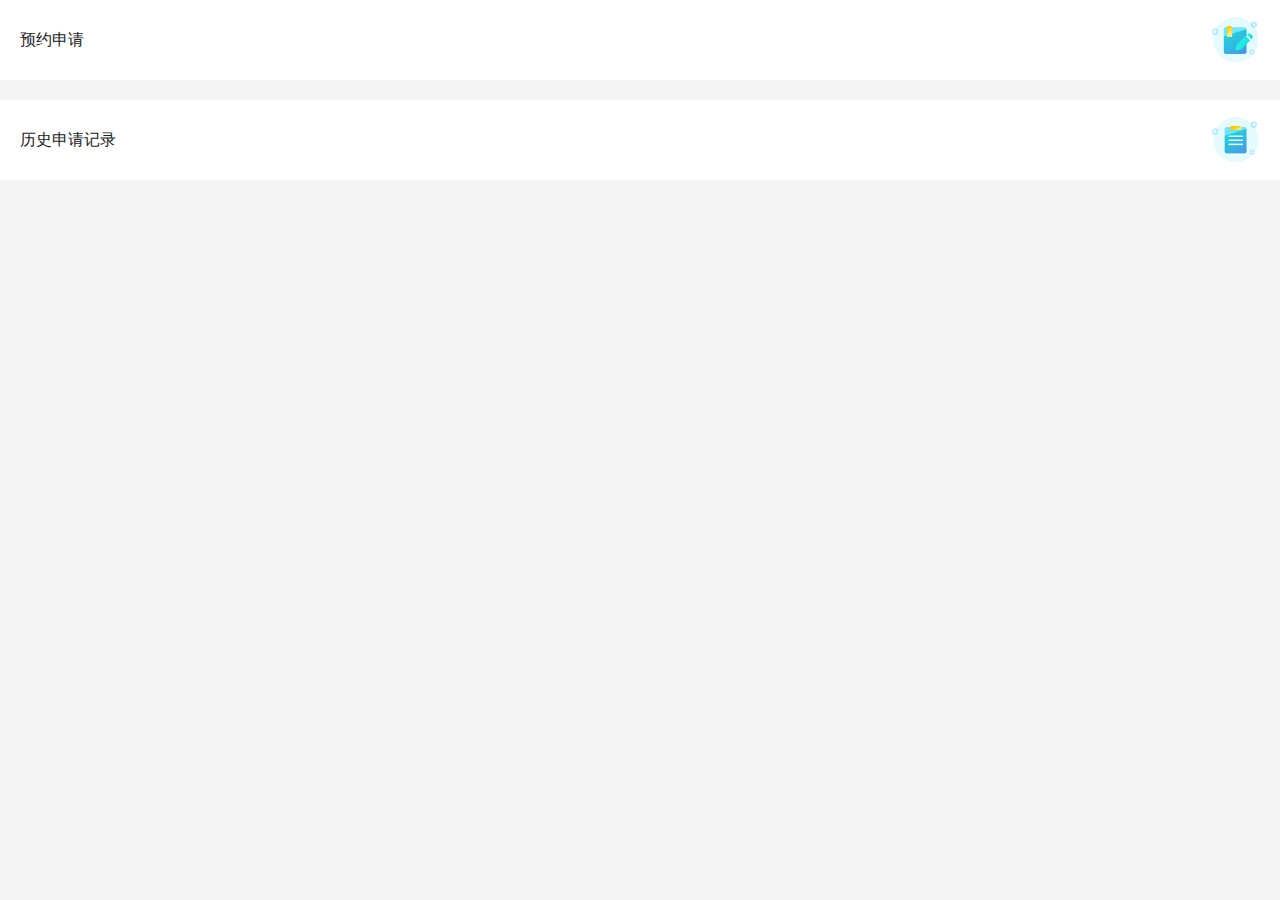
==== entranceGuard/applayList.html @ 7b8282a3 "first commit" ====
<!DOCTYPE html>
<html lang="en">
<head>
    <meta charset="utf-8">
    <meta http-equiv="X-UA-Compatible" content="IE=edge,chrome=1"/>
    <meta name="viewport" content="initial-scale=1, maximum-scale=1, minimum-scale=1, user-scalable=no">
    <meta name="apple-mobile-web-app-capable" content="yes"/>
    <link rel="stylesheet" type="text/css" href="./css/reset.css">
    <title>历史申请记录</title>
    <style>
        #home{
            background: #f4f4f4;
            font-family: "微软雅黑",PingFang SC, Microsoft YaHei UI, Microsoft YaHei, Arial, sans-serif;
            width:100%;
            height: 100vh;
            overflow: hidden;
        }
        .homeList{
            background: #fff;
            margin-bottom: 20px;
            padding: 15px 20px;
        }
        .homeList img{
            height: 50px;
            width:50px;
            display: inline-block;
            vertical-align: middle;
        }
        .homeList span{
            display: inline-block;
            vertical-align: middle;
            line-height: 50px;
            font-size: 16px;
            color: #232323;
        }
    </style>
    <script src="./js/jquery.min.js" type="text/javascript" charset="utf-8"></script>
</head>
<body>
<div id="home">

</div>
</body>
<script>
    $(function(){
        var  listdata = [
            {'name':'预约申请',icon:'./images/shenqing.png',router: './userinfo.html'},
            {'name':'历史申请记录',icon:'./images/liebiao.png',router: './applayList.html'}];
        var str = '';
        for(let item of listdata){
            str+='<div class="homeList flexBetween" onclick="goRouter(this)" data-router='+item.router+'><span>'+item.name+'</span><img src='+item.icon+'></div>'
        }
        $("#home").append($(str))
    })
    function goRouter(even){
        console.log($(even).attr("data-router"))
        window.location.href = $(even).attr("data-router")
    }
</script>
</html>
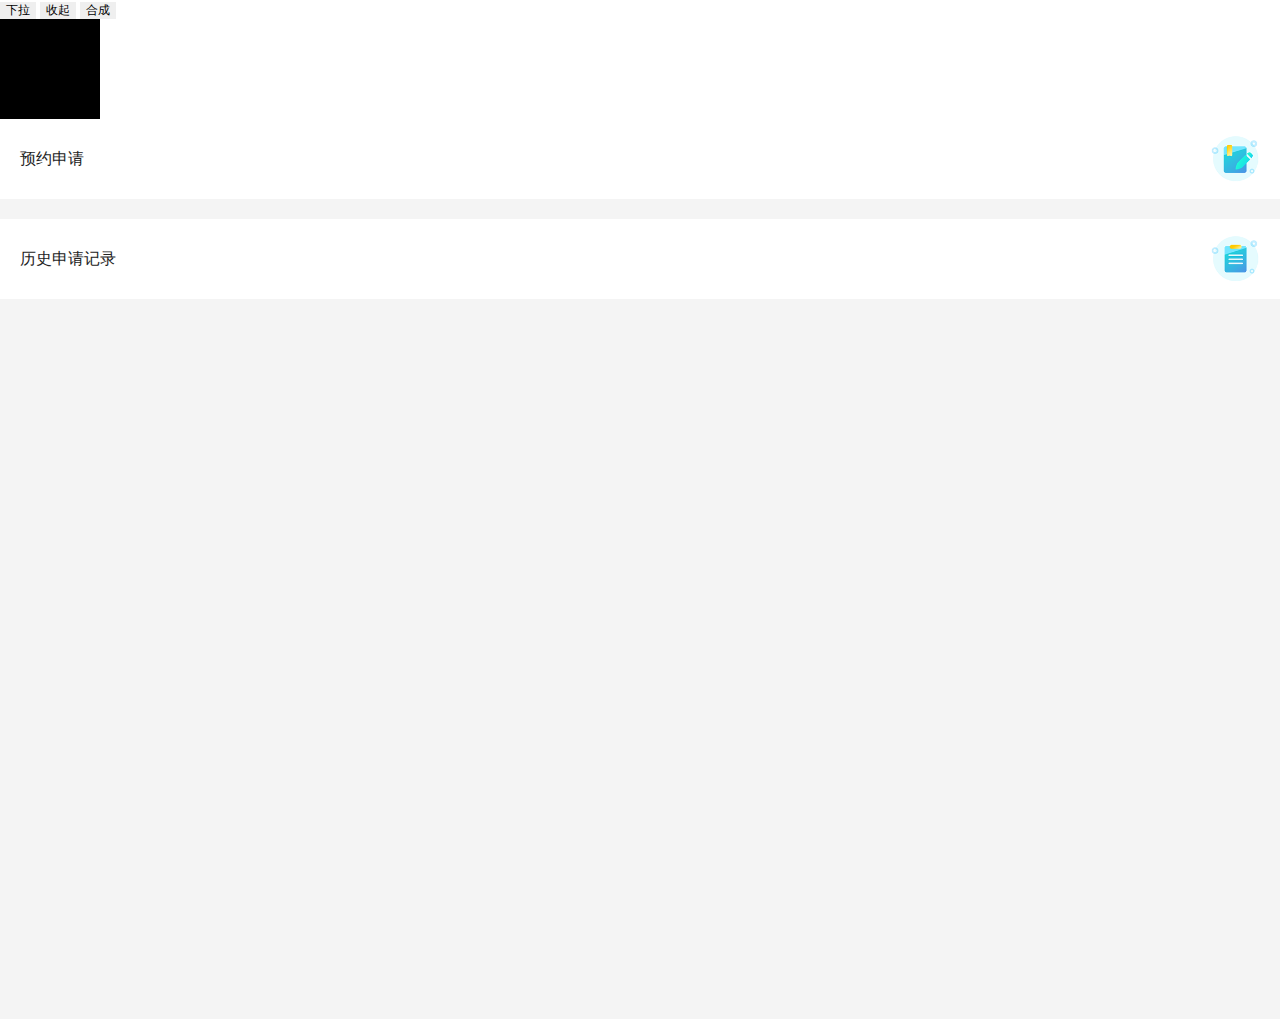
==== commit e80c8816: "fff" ====
--- a/entranceGuard/applayList.html
+++ b/entranceGuard/applayList.html
@@ -33,16 +33,53 @@
             font-size: 16px;
             color: #232323;
         }
+        #div1 {
+            width:100px; height:100px;
+            background-color:black;
+        }
     </style>
     <script src="./js/jquery.min.js" type="text/javascript" charset="utf-8"></script>
 </head>
 <body>
+<input type="button" id="btnSlideDown" value="下拉"/>
+<input type="button" id="btnSlideUp" value="收起"/>
+<input type="button" id="btnTotal" value="合成"/>
+<div id="div1"></div>
 <div id="home">
 
 </div>
+
+
 </body>
 <script>
+    $(function() {
+        //下拉按钮
+        $('#btnSlideDown').click(function(){
+            //$('#div1').slideDown();
+            $('#div1').slideDown(200);  //1000毫秒，表示动画下拉过程时间。
+        });
+
+        //收起按钮
+        $('#btnSlideUp').click(function(){
+            //$('#div1').slideUp();
+            $('#div1').slideUp(200);
+        });
+
+        //合成按钮
+        $('#btnTotal').click(function(){
+            //$('#div1').slideToggle();
+            $('#div1').slideToggle(1000);
+        });
+    });
+
+
+
+
+
     $(function(){
+
+
+
         var  listdata = [
             {'name':'预约申请',icon:'./images/shenqing.png',router: './userinfo.html'},
             {'name':'历史申请记录',icon:'./images/liebiao.png',router: './applayList.html'}];
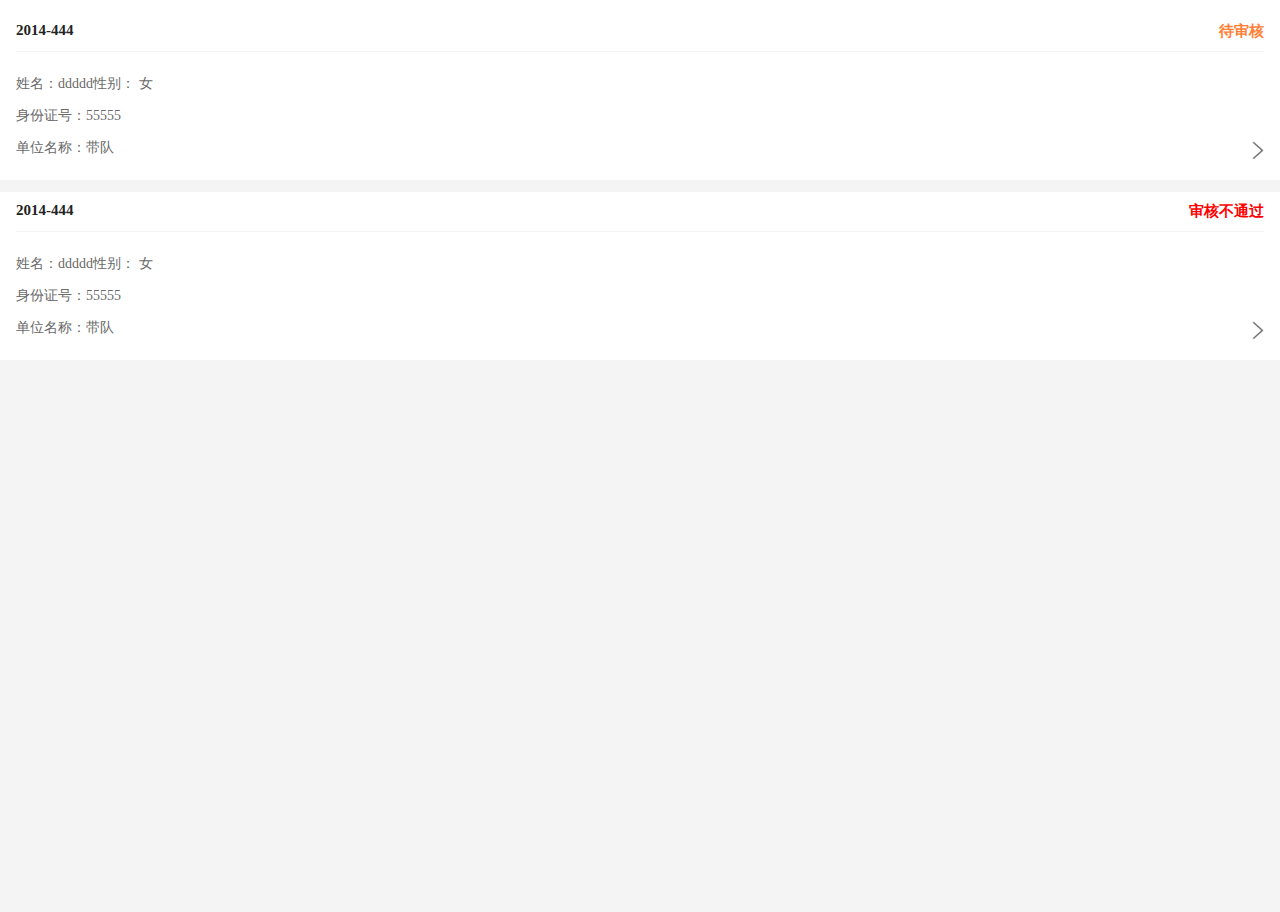
==== commit d271f51f: "fff" ====
--- a/entranceGuard/applayList.html
+++ b/entranceGuard/applayList.html
@@ -8,90 +8,232 @@
     <link rel="stylesheet" type="text/css" href="./css/reset.css">
     <title>历史申请记录</title>
     <style>
-        #home{
-            background: #f4f4f4;
-            font-family: "微软雅黑",PingFang SC, Microsoft YaHei UI, Microsoft YaHei, Arial, sans-serif;
-            width:100%;
-            height: 100vh;
-            overflow: hidden;
-        }
-        .homeList{
+        .listBox {
             background: #fff;
-            margin-bottom: 20px;
-            padding: 15px 20px;
-        }
-        .homeList img{
-            height: 50px;
-            width:50px;
+            padding: 0 16px;
+            margin: 12px 0;
+        }
+        .listTop {
+            padding: 10px 0;
+            border-bottom: 1px solid #f4f4f4;
+            font-weight: 600;
+            color: #232323;
+            font-size: 15px;
+        }
+        .nopass {
+            color: #f00;
+        }
+        .already {
+            color: #bbb;
+        }
+        .origin {
+            color: #FF7F35;
+        }
+        .green {
+            color: #2FB86C;
+        }
+        .blue {
+            color: #3186DB;
+        }
+        .listMiddle {
+            font-size: 15px;
+            padding: 16px 0;
+        }
+        .flexLeft {
+            display: flex;
+        }
+        .applayIcon {
+            vertical-align: middle;
+            height: 47px;
+            width: 47px;
+            padding-right: 6px;
+        }
+        .info {
+            line-height: 22px;
+            font-size: 14px;
+            color: #696969;
+        }
+        .infoText{
+            padding: 5px 0;
+        }
+        .flexRight {
+            /*line-height: 60px;*/
+            position: relative;
+        }
+        .godetail {
+            height: 18px;
+            width: 12px;
             display: inline-block;
             vertical-align: middle;
-        }
-        .homeList span{
+            position: absolute;
+            bottom: 5px;
+            right: 0;
+        }
+        .goSub {
+            position: absolute;
             display: inline-block;
-            vertical-align: middle;
-            line-height: 50px;
-            font-size: 16px;
-            color: #232323;
-        }
-        #div1 {
-            width:100px; height:100px;
-            background-color:black;
+            height: 30px;
+            width: 70px;
+            line-height: 30px;
+            text-align: center;
+            right: 0;
+            background: #096FD4;
+            color: #fff;
+            border-radius: 4px;
+            font-size: 14px;
+            top: 0;
         }
     </style>
     <script src="./js/jquery.min.js" type="text/javascript" charset="utf-8"></script>
+    <script src="./js/commen.js" type="text/javascript" charset="utf-8"></script>
 </head>
 <body>
-<input type="button" id="btnSlideDown" value="下拉"/>
-<input type="button" id="btnSlideUp" value="收起"/>
-<input type="button" id="btnTotal" value="合成"/>
-<div id="div1"></div>
-<div id="home">
+<div style="background: #f4f4f4;min-height:100vh;">
+    <div class="scroll" style="display:block">
 
+    </div>
+    <div class="nodataBox" style="display:none;margin: 0 auto;padding-top: 100px;text-align: center;color: #f00;font-weight: 600;font-size: 18px;">
+        您还没有申请记录
+    </div>
 </div>
-
-
 </body>
 <script>
-    $(function() {
-        //下拉按钮
-        $('#btnSlideDown').click(function(){
-            //$('#div1').slideDown();
-            $('#div1').slideDown(200);  //1000毫秒，表示动画下拉过程时间。
+    var phone = '';
+    $(function(){
+        if(localStorage.getItem('phone')){
+            phone = localStorage.getItem('phone');
+        }
+        getDataList();
+    })
+    function getDataList() {
+        var listdata = [{
+            auditStatus: 1,
+            applyTime: '2014-444',
+            applyNum:999999,
+            sex: '女',
+            name:'ddddd',
+            companyName: '带队',
+            cardNum: '55555'
+        },
+            {
+                auditStatus: 2,
+                applyTime: '2014-444',
+                applyNum:999999,
+                sex: '女',
+                name:'ddddd',
+                companyName: '带队',
+                cardNum: '55555'
+            }]
+        var str = '';
+        for(var i = 0;i< listdata.length;i++) {
+            if (listdata[i].auditStatus == 1) {
+                listdata[i].audit = '待审核';
+                listdata[i].className = 'origin';
+            }
+            if (listdata[i].auditStatus == 2) {
+                listdata[i].audit = '审核不通过';
+                listdata[i].className = 'nopass';
+            }
+            if (listdata[i].auditStatus == 3) {
+                listdata[i].audit = '审核通过';
+                listdata[i].className = 'already';
+            }
+            str += ' <div class="listBox">' +
+                '<div class="flexBetween listTop"> ' +
+                '<span>' + listdata[i].applyTime + '</span><span class="applyStatus '+ listdata[i].className +'">' + listdata[i].audit + '</span>' +
+                '</div>' +
+                '<div class="listMiddle flexBetween"' +
+                'onclick="goDetail(' + listdata[i].applyNum + ')">' +
+                '<div class="flexLeft">' +
+                '<div class="info">' +
+                '<div class="flexBetween infoText">' +
+                '<p>姓名：' + listdata[i].name + '</p>' +
+                ' <span >性别： ' + listdata[i].sex + '</span>' +
+                '</div>' +
+                '<p class="idCard infoText" >身份证号：' + listdata[i].cardNum + '</p>' +
+                '<p class="companyName infoText">单位名称：' + listdata[i].companyName +
+                '</p>' +
+                '</div>' +
+                '</div>' +
+                '<div class="flexRight">' +
+                '<img class="godetail" src="./images/right.png">' +
+                '</div>' +
+                '</div>' +
+                '</div>'
+        }
+            $('.scroll').append($(str));
+        var data = {
+            phoneNum: phone
+        }
+        data = JSON.stringify(data);
+        $.ajax({
+            url: ajaxUrl + 'getApplyList',
+            timeout: 3000,
+            type: 'post',
+            contentType: 'application/json;charset=utf-8',
+            dataType: "json",
+            data:data,
+            success: function(response) {
+                if(response.rescode == 200){
+                    var listdata = response.data.applyList;
+                    if (response.data.applyList.length != 0) {
+                        $(".nodataBox").css({'display':'none'});
+                        $(".scroll").css({'display':'block'});
+                        var str = '';
+                        for(var i = 0;i< listdata.length;i++){
+                            if(listdata[i].auditStatus == 1){
+                                listdata[i].audit = '待审核'
+                            }
+                            if(listdata[i].auditStatus == 2){
+                                listdata[i].audit = '审核不通过'
+                            }
+                            if(listdata[i].auditStatus == 3){
+                                listdata[i].audit = '审核通过'
+                            }
+                            str+=' <div class="listBox">' +
+                                '<div class="flexBetween listTop"> ' +
+                                '<span>'+listdata[i].applyTime+'</span><span class="applyStatus origin">'+listdata[i].audit+'</span>' +
+                                '</div>' +
+                                '<div class="listMiddle flexBetween"' +
+                                'onclick="goDetail('+listdata[i].applyNum+')">' +
+                                '<div class="flexLeft">' +
+                                '<div class="info">' +
+                                '<div class="flexBetween infoText">' +
+                                '<p>姓名：'+listdata[i].name+'</p>' +
+                                ' <span >性别： '+listdata[i].sex+'</span>' +
+                                '</div>' +
+                                '<p class="idCard infoText" >身份证号：'+listdata[i].cardNum+'</p>' +
+                                '<p class="companyName infoText">单位名称：'+listdata[i].companyName+
+                                '</p>' +
+                                '</div>' +
+                                '</div>' +
+                                '<div class="flexRight">' +
+                                '<img class="godetail" src="./images/right.png">' +
+                                '</div>' +
+                                '</div>' +
+                                '</div>'
+                            $('.scroll').append($(str));
+                        }
+                    }
+                    if (listdata.length == 0 ) {
+                        $(".nodataBox").css({'display':'block'});
+                        $(".scroll").css({'display':'none'})
+                    }
+                }else{
+                    $(".nodataBox").css({'display':'block'});
+                    $(".scroll").css({'display':'none'})
+                    tanwin(response.data.resdes)
+                }
+            },
+            error: function(XMLHttpRequest, textStatus, errorThrown) {
+            },
+            complete : function(XMLHttpRequest,status){ //请求完成后最终执行参数
+            }
         });
+    }
+    function goDetail(applyNum){
+        window.location.href = './applyDetail.html?'+applyNum;
+    }
 
-        //收起按钮
-        $('#btnSlideUp').click(function(){
-            //$('#div1').slideUp();
-            $('#div1').slideUp(200);
-        });
-
-        //合成按钮
-        $('#btnTotal').click(function(){
-            //$('#div1').slideToggle();
-            $('#div1').slideToggle(1000);
-        });
-    });
-
-
-
-
-
-    $(function(){
-
-
-
-        var  listdata = [
-            {'name':'预约申请',icon:'./images/shenqing.png',router: './userinfo.html'},
-            {'name':'历史申请记录',icon:'./images/liebiao.png',router: './applayList.html'}];
-        var str = '';
-        for(let item of listdata){
-            str+='<div class="homeList flexBetween" onclick="goRouter(this)" data-router='+item.router+'><span>'+item.name+'</span><img src='+item.icon+'></div>'
-        }
-        $("#home").append($(str))
-    })
-    function goRouter(even){
-        console.log($(even).attr("data-router"))
-        window.location.href = $(even).attr("data-router")
-    }
 </script>
 </html>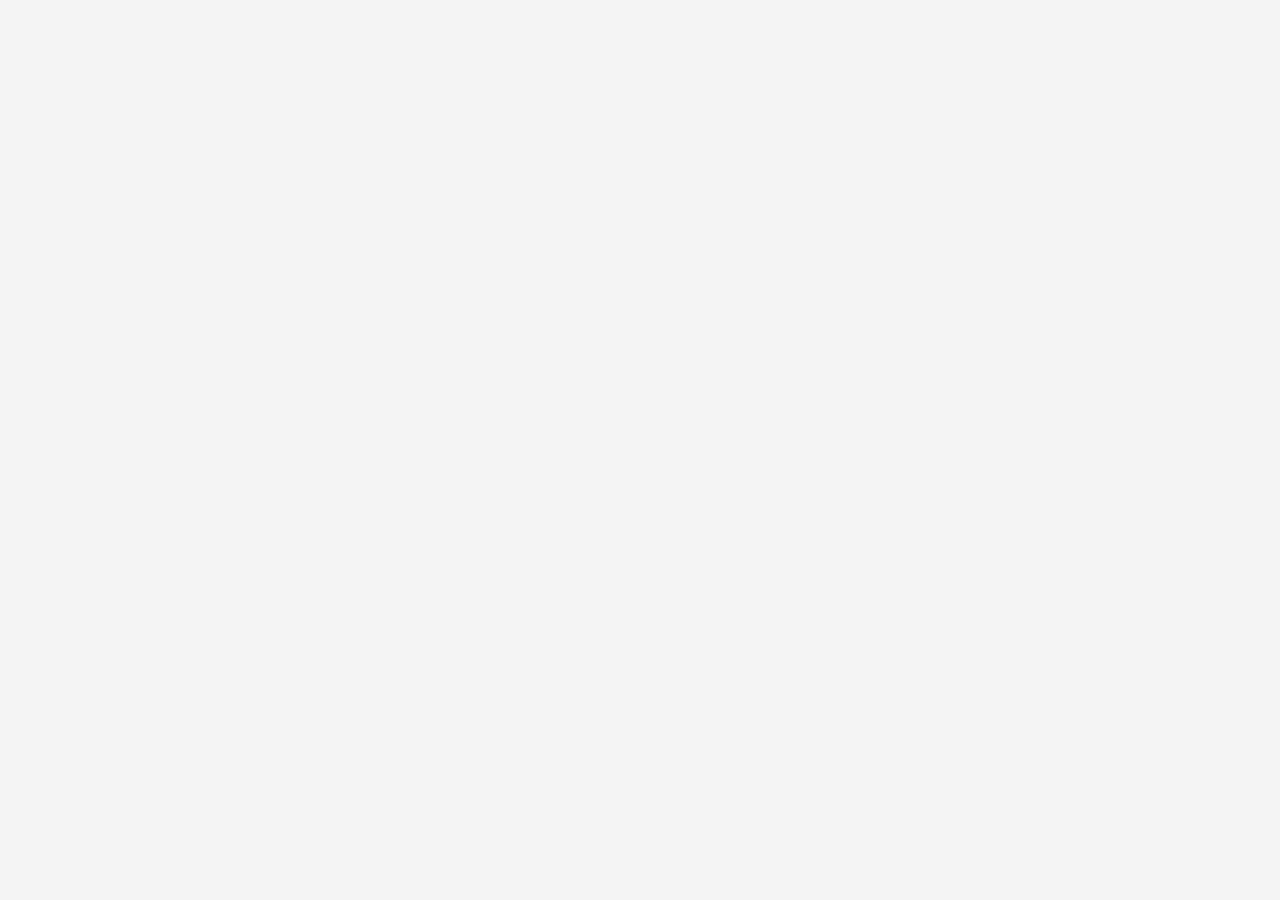
==== commit e89398df: "ff" ====
--- a/entranceGuard/applayList.html
+++ b/entranceGuard/applayList.html
@@ -106,64 +106,9 @@
         getDataList();
     })
     function getDataList() {
-        var listdata = [{
-            auditStatus: 1,
-            applyTime: '2014-444',
-            applyNum:999999,
-            sex: '女',
-            name:'ddddd',
-            companyName: '带队',
-            cardNum: '55555'
-        },
-            {
-                auditStatus: 2,
-                applyTime: '2014-444',
-                applyNum:999999,
-                sex: '女',
-                name:'ddddd',
-                companyName: '带队',
-                cardNum: '55555'
-            }]
-        var str = '';
-        for(var i = 0;i< listdata.length;i++) {
-            if (listdata[i].auditStatus == 1) {
-                listdata[i].audit = '待审核';
-                listdata[i].className = 'origin';
-            }
-            if (listdata[i].auditStatus == 2) {
-                listdata[i].audit = '审核不通过';
-                listdata[i].className = 'nopass';
-            }
-            if (listdata[i].auditStatus == 3) {
-                listdata[i].audit = '审核通过';
-                listdata[i].className = 'already';
-            }
-            str += ' <div class="listBox">' +
-                '<div class="flexBetween listTop"> ' +
-                '<span>' + listdata[i].applyTime + '</span><span class="applyStatus '+ listdata[i].className +'">' + listdata[i].audit + '</span>' +
-                '</div>' +
-                '<div class="listMiddle flexBetween"' +
-                'onclick="goDetail(' + listdata[i].applyNum + ')">' +
-                '<div class="flexLeft">' +
-                '<div class="info">' +
-                '<div class="flexBetween infoText">' +
-                '<p>姓名：' + listdata[i].name + '</p>' +
-                ' <span >性别： ' + listdata[i].sex + '</span>' +
-                '</div>' +
-                '<p class="idCard infoText" >身份证号：' + listdata[i].cardNum + '</p>' +
-                '<p class="companyName infoText">单位名称：' + listdata[i].companyName +
-                '</p>' +
-                '</div>' +
-                '</div>' +
-                '<div class="flexRight">' +
-                '<img class="godetail" src="./images/right.png">' +
-                '</div>' +
-                '</div>' +
-                '</div>'
-        }
-            $('.scroll').append($(str));
+        $('.scroll').html('');
         var data = {
-            phoneNum: phone
+            phoneNum: 17666143833
         }
         data = JSON.stringify(data);
         $.ajax({
@@ -175,12 +120,14 @@
             data:data,
             success: function(response) {
                 if(response.rescode == 200){
-                    var listdata = response.data.applyList;
-                    if (response.data.applyList.length != 0) {
+                    var listdata = response.applyList;
+                    console.log(listdata.length)
+                    if (response.applyList.length != 0) {
                         $(".nodataBox").css({'display':'none'});
                         $(".scroll").css({'display':'block'});
                         var str = '';
                         for(var i = 0;i< listdata.length;i++){
+                            console.log(listdata)
                             if(listdata[i].auditStatus == 1){
                                 listdata[i].audit = '待审核'
                             }
@@ -194,8 +141,7 @@
                                 '<div class="flexBetween listTop"> ' +
                                 '<span>'+listdata[i].applyTime+'</span><span class="applyStatus origin">'+listdata[i].audit+'</span>' +
                                 '</div>' +
-                                '<div class="listMiddle flexBetween"' +
-                                'onclick="goDetail('+listdata[i].applyNum+')">' +
+                                '<div class="listMiddle flexBetween" onclick=goDetail("'+listdata[i].applyNum+'")>' +
                                 '<div class="flexLeft">' +
                                 '<div class="info">' +
                                 '<div class="flexBetween infoText">' +
@@ -212,8 +158,8 @@
                                 '</div>' +
                                 '</div>' +
                                 '</div>'
-                            $('.scroll').append($(str));
                         }
+                        $('.scroll').append($(str));
                     }
                     if (listdata.length == 0 ) {
                         $(".nodataBox").css({'display':'block'});
@@ -232,7 +178,8 @@
         });
     }
     function goDetail(applyNum){
-        window.location.href = './applyDetail.html?'+applyNum;
+        console.log(applyNum)
+        window.location.href = './applyDetail.html?applyNum='+applyNum;
     }
 
 </script>
